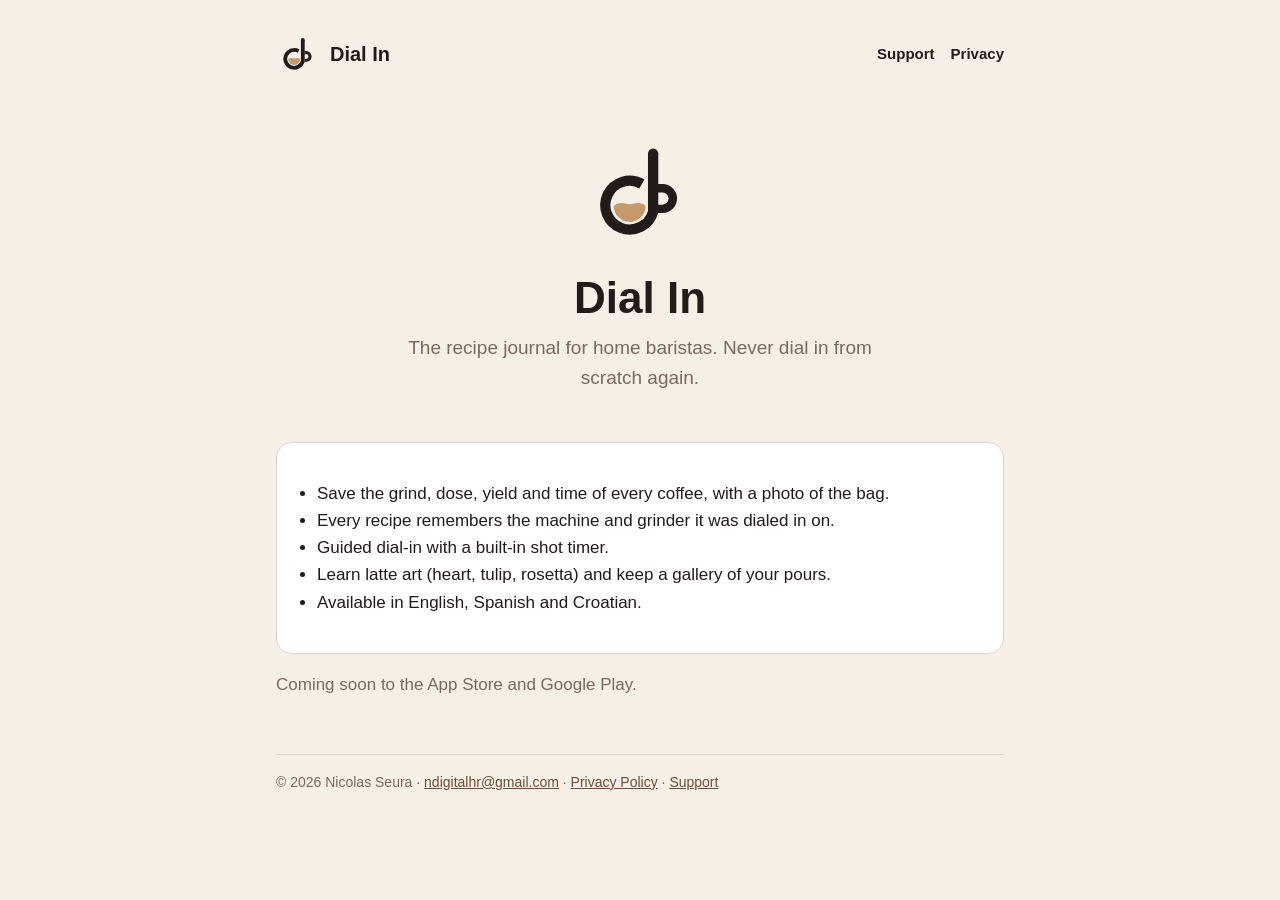
==== index.html @ c2f35b78 "Sitio web (GitHub Pages): portada, política de privacidad y soporte Co-Authored-By: Claude Opus 5.5 " ====
<!doctype html>
<html lang="en">
<head>
  <meta charset="utf-8">
  <meta name="viewport" content="width=device-width, initial-scale=1">
  <title>Dial In</title>
  <meta http-equiv="refresh" content="0; url=dial-in/">
  <link rel="canonical" href="dial-in/">
</head>
<body style="background:#f5efe6;font-family:-apple-system,Segoe UI,Roboto,sans-serif;color:#211c19">
  <p style="padding:24px">Redirecting to <a href="dial-in/">Dial In</a>…</p>
</body>
</html>
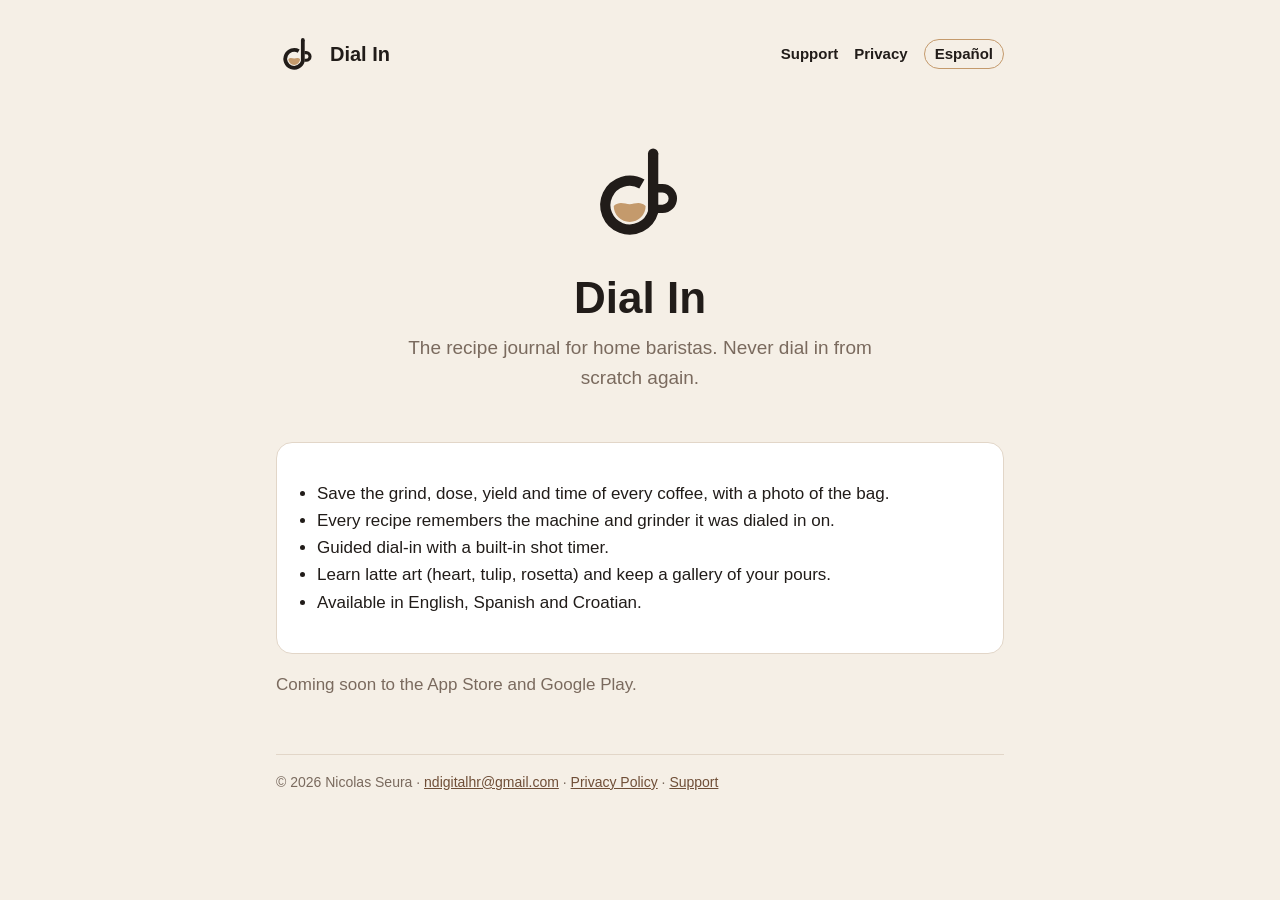
==== commit 6eb65ef7: "Web: páginas separadas en inglés (raíz) y español (/es/) Co-Authored-By: Claude Opus 5.5 <noreply@an" ====
--- a/index.html
+++ b/index.html
@@ -3,11 +3,37 @@
 <head>
   <meta charset="utf-8">
   <meta name="viewport" content="width=device-width, initial-scale=1">
-  <title>Dial In</title>
-  <meta http-equiv="refresh" content="0; url=dial-in/">
-  <link rel="canonical" href="dial-in/">
+  <title>Dial In — Espresso Log</title>
+  <meta name="description" content="Dial In is the recipe journal for home baristas: save the grind, dose and time of every coffee.">
+  <link rel="stylesheet" href="style.css">
+  <link rel="alternate" hreflang="es" href="es/">
 </head>
-<body style="background:#f5efe6;font-family:-apple-system,Segoe UI,Roboto,sans-serif;color:#211c19">
-  <p style="padding:24px">Redirecting to <a href="dial-in/">Dial In</a>…</p>
+<body>
+  <div class="wrap">
+    <header class="site">
+      <a href="./"><svg viewBox="0 0 128 128" aria-hidden="true"><g transform="translate(3 4)"><path d="M33 75C39 69 45 73 50 73S61 69 67 75A17 17 0 0 1 33 75Z" fill="#C49A6C"/><g fill="none" stroke="currentColor" stroke-width="11" stroke-linejoin="round"><path d="M63 51.5A26 26 0 1 0 75 81.2V19"/><path d="M80 56h5a11 11 0 0 1 0 22h-5" stroke-width="9"/></g><circle cx="75" cy="19" r="5.5" fill="currentColor"/></g></svg><span class="name">Dial In</span></a>
+      <nav>
+        <a href="./support/">Support</a>
+        <a href="./privacy/">Privacy</a>
+        <a class="switch" href="es/" lang="es">Español</a>
+      </nav>
+    </header>
+    <section class="hero">
+      <svg viewBox="0 0 128 128" aria-hidden="true"><g transform="translate(3 4)"><path d="M33 75C39 69 45 73 50 73S61 69 67 75A17 17 0 0 1 33 75Z" fill="#C49A6C"/><g fill="none" stroke="currentColor" stroke-width="11" stroke-linejoin="round"><path d="M63 51.5A26 26 0 1 0 75 81.2V19"/><path d="M80 56h5a11 11 0 0 1 0 22h-5" stroke-width="9"/></g><circle cx="75" cy="19" r="5.5" fill="currentColor"/></g></svg>
+      <h1>Dial In</h1>
+      <p>The recipe journal for home baristas. Never dial in from scratch again.</p>
+    </section>
+    <div class="card">
+      <ul class="features">
+        <li>Save the grind, dose, yield and time of every coffee, with a photo of the bag.</li>
+        <li>Every recipe remembers the machine and grinder it was dialed in on.</li>
+        <li>Guided dial-in with a built-in shot timer.</li>
+        <li>Learn latte art (heart, tulip, rosetta) and keep a gallery of your pours.</li>
+        <li>Available in English, Spanish and Croatian.</li>
+      </ul>
+    </div>
+    <p class="muted">Coming soon to the App Store and Google Play.</p>
+    <footer>© 2026 Nicolas Seura · <a href="mailto:ndigitalhr@gmail.com">ndigitalhr@gmail.com</a> · <a href="./privacy/">Privacy Policy</a> · <a href="./support/">Support</a></footer>
+  </div>
 </body>
 </html>
--- a/style.css
+++ b/style.css
@@ -0,0 +1,68 @@
+:root {
+  --bg: #f5efe6;
+  --surface: #ffffff;
+  --ink: #211c19;
+  --muted: #7a6a5e;
+  --coffee: #6f4e37;
+  --accent: #c49a6c;
+  --border: #e2d6c8;
+}
+
+@media (prefers-color-scheme: dark) {
+  :root {
+    --bg: #1b1613;
+    --surface: #261f1b;
+    --ink: #f3e8d6;
+    --muted: #b8a797;
+    --coffee: #d8b48c;
+    --accent: #c49a6c;
+    --border: #3a2f28;
+  }
+}
+
+* { box-sizing: border-box; }
+
+html { -webkit-text-size-adjust: 100%; }
+
+body {
+  margin: 0;
+  background: var(--bg);
+  color: var(--ink);
+  font: 17px/1.6 -apple-system, BlinkMacSystemFont, "Segoe UI", Roboto, Helvetica, Arial, sans-serif;
+}
+
+.wrap { max-width: 760px; margin: 0 auto; padding: 32px 16px 64px; }
+
+header.site { display: flex; align-items: center; gap: 12px; margin-bottom: 32px; }
+header.site a { display: flex; align-items: center; gap: 10px; color: inherit; text-decoration: none; }
+header.site svg { width: 44px; height: 44px; }
+header.site .name { font-weight: 700; font-size: 20px; }
+nav { margin-left: auto; display: flex; gap: 16px; font-size: 15px; }
+nav a { color: var(--coffee); text-decoration: none; font-weight: 600; }
+
+h1 { font-size: 34px; line-height: 1.2; margin: 0 0 8px; }
+h2 { font-size: 22px; margin: 40px 0 8px; }
+h3 { font-size: 18px; margin: 24px 0 4px; }
+p, li { color: var(--ink); }
+.muted { color: var(--muted); }
+a { color: var(--coffee); }
+
+.card { background: var(--surface); border: 1px solid var(--border); border-radius: 16px; padding: 20px; margin: 16px 0; }
+
+table { width: 100%; border-collapse: collapse; margin: 12px 0; font-size: 15px; }
+th, td { text-align: left; vertical-align: top; padding: 10px 8px; border-bottom: 1px solid var(--border); }
+th { color: var(--muted); font-weight: 600; }
+.table-scroll { overflow-x: auto; }
+
+.lang { display: inline-flex; gap: 8px; margin: 8px 0 24px; }
+.lang a { padding: 4px 12px; border: 1px solid var(--accent); border-radius: 999px; text-decoration: none; font-size: 14px; }
+
+.hero { text-align: center; padding: 24px 0 8px; }
+.hero svg { width: 120px; height: 120px; }
+.hero h1 { font-size: 44px; margin-top: 12px; }
+.hero p { font-size: 19px; color: var(--muted); max-width: 520px; margin: 0 auto 24px; }
+
+ul.features { padding-left: 20px; }
+footer { margin-top: 56px; padding-top: 16px; border-top: 1px solid var(--border); font-size: 14px; color: var(--muted); }
+
+nav a.switch { padding: 2px 10px; border: 1px solid var(--accent); border-radius: 999px; font-weight: 600; }
